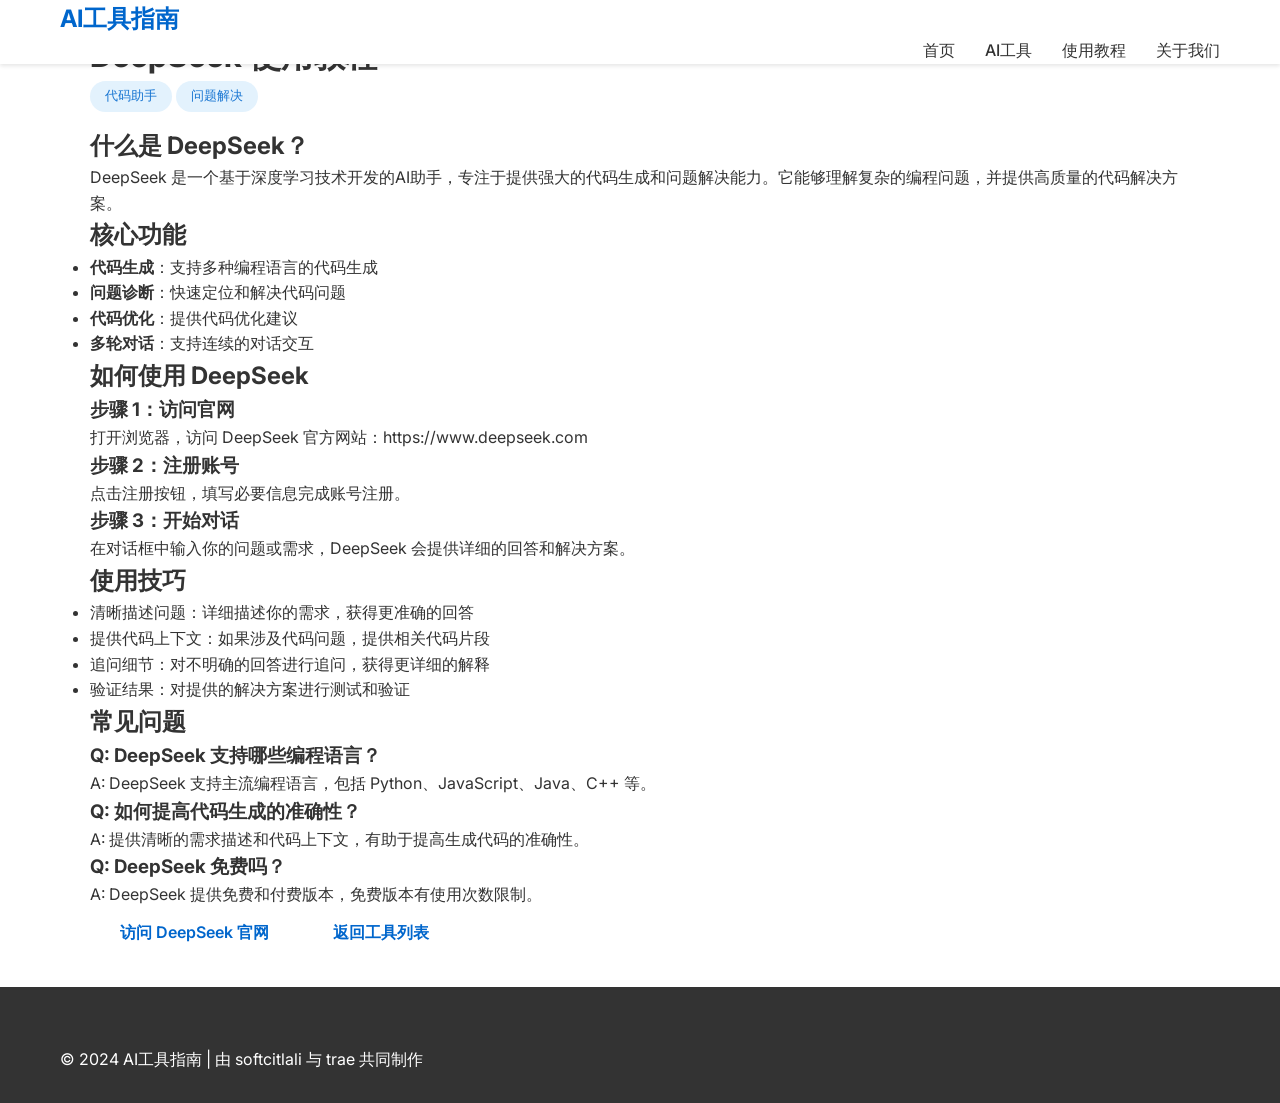
==== tutorials/deepseek-tutorial.html @ 182c031f "添加四个新AI工具：DeepSeek、豆包、Gemini、Sora" ====
<!DOCTYPE html>
<html lang="zh-CN">
<head>
    <meta charset="UTF-8">
    <meta name="viewport" content="width=device-width, initial-scale=1.0">
    <title>DeepSeek使用教程 | AI工具指南</title>
    <link rel="stylesheet" href="../style.css">
    <link href="https://fonts.googleapis.com/css2?family=Inter:wght@300;400;500;600;700&display=swap" rel="stylesheet">
</head>
<body>
    <header>
        <nav>
            <div class="container">
                <a href="../index.html" class="logo">AI工具指南</a>
                <ul class="nav-links">
                    <li><a href="../index.html#home">首页</a></li>
                    <li><a href="../index.html#tools">AI工具</a></li>
                    <li><a href="../index.html#tutorials">使用教程</a></li>
                    <li><a href="../index.html#about">关于我们</a></li>
                </ul>
            </div>
        </nav>
    </header>

    <main>
        <div class="container">
            <div class="tutorial-content">
                <h1>DeepSeek 使用教程</h1>
                <div class="tutorial-meta">
                    <span class="tutorial-tag">代码助手</span>
                    <span class="tutorial-tag">问题解决</span>
                </div>

                <h2>什么是 DeepSeek？</h2>
                <p>DeepSeek 是一个基于深度学习技术开发的AI助手，专注于提供强大的代码生成和问题解决能力。它能够理解复杂的编程问题，并提供高质量的代码解决方案。</p>

                <h2>核心功能</h2>
                <ul>
                    <li><strong>代码生成</strong>：支持多种编程语言的代码生成</li>
                    <li><strong>问题诊断</strong>：快速定位和解决代码问题</li>
                    <li><strong>代码优化</strong>：提供代码优化建议</li>
                    <li><strong>多轮对话</strong>：支持连续的对话交互</li>
                </ul>

                <h2>如何使用 DeepSeek</h2>
                <h3>步骤 1：访问官网</h3>
                <p>打开浏览器，访问 DeepSeek 官方网站：https://www.deepseek.com</p>

                <h3>步骤 2：注册账号</h3>
                <p>点击注册按钮，填写必要信息完成账号注册。</p>

                <h3>步骤 3：开始对话</h3>
                <p>在对话框中输入你的问题或需求，DeepSeek 会提供详细的回答和解决方案。</p>

                <h2>使用技巧</h2>
                <ul>
                    <li>清晰描述问题：详细描述你的需求，获得更准确的回答</li>
                    <li>提供代码上下文：如果涉及代码问题，提供相关代码片段</li>
                    <li>追问细节：对不明确的回答进行追问，获得更详细的解释</li>
                    <li>验证结果：对提供的解决方案进行测试和验证</li>
                </ul>

                <h2>常见问题</h2>
                <h3>Q: DeepSeek 支持哪些编程语言？</h3>
                <p>A: DeepSeek 支持主流编程语言，包括 Python、JavaScript、Java、C++ 等。</p>

                <h3>Q: 如何提高代码生成的准确性？</h3>
                <p>A: 提供清晰的需求描述和代码上下文，有助于提高生成代码的准确性。</p>

                <h3>Q: DeepSeek 免费吗？</h3>
                <p>A: DeepSeek 提供免费和付费版本，免费版本有使用次数限制。</p>

                <div class="tutorial-actions">
                    <a href="https://www.deepseek.com" target="_blank" class="btn">访问 DeepSeek 官网</a>
                    <a href="../index.html#tools" class="btn btn-secondary">返回工具列表</a>
                </div>
            </div>
        </div>
    </main>

    <footer>
        <div class="container">
            <p>&copy; 2024 AI工具指南 | 由 softcitlali 与 trae 共同制作</p>
        </div>
    </footer>
</body>
</html>
---- style.css ----
/* 全局样式 */
* {
    margin: 0;
    padding: 0;
    box-sizing: border-box;
}

body {
    font-family: 'Inter', sans-serif;
    line-height: 1.6;
    color: #333;
    background-color: #fff;
}

.container {
    max-width: 1200px;
    margin: 0 auto;
    padding: 0 20px;
}

/* 导航栏 */
nav {
    background-color: #fff;
    box-shadow: 0 2px 4px rgba(0,0,0,0.1);
    position: fixed;
    top: 0;
    left: 0;
    right: 0;
    z-index: 1000;
}

.nav-links {
    display: flex;
    list-style: none;
    justify-content: flex-end;
}

.nav-links li {
    margin-left: 30px;
}

.nav-links a {
    text-decoration: none;
    color: #333;
    font-weight: 500;
    transition: color 0.3s ease;
}

.nav-links a:hover {
    color: #0066cc;
}

.logo {
    font-size: 1.5rem;
    font-weight: 700;
    color: #0066cc;
    text-decoration: none;
}

/* 响应式导航 */
@media (max-width: 768px) {
    .nav-links {
        flex-direction: column;
        align-items: center;
        padding: 20px 0;
    }
    
    .nav-links li {
        margin: 10px 0;
    }
}

/* 英雄区域 */
.hero {
    background: linear-gradient(135deg, #0066cc 0%, #0099ff 100%);
    color: #fff;
    padding: 120px 0 80px;
    text-align: center;
}

.hero h1 {
    font-size: 3rem;
    margin-bottom: 20px;
    font-weight: 700;
}

.hero p {
    font-size: 1.2rem;
    margin-bottom: 30px;
    opacity: 0.9;
}

.btn {
    display: inline-block;
    background-color: #fff;
    color: #0066cc;
    padding: 12px 30px;
    border-radius: 50px;
    text-decoration: none;
    font-weight: 600;
    transition: all 0.3s ease;
}

.btn:hover {
    background-color: #f8f9fa;
    transform: translateY(-2px);
    box-shadow: 0 4px 12px rgba(0,0,0,0.15);
}

/* 通用部分样式 */
.section {
    padding: 80px 0;
}

.section h2 {
    font-size: 2.5rem;
    text-align: center;
    margin-bottom: 20px;
    color: #333;
}

.section p {
    text-align: center;
    max-width: 800px;
    margin: 0 auto 60px;
    color: #666;
}

/* 特性卡片 */
.features {
    display: grid;
    grid-template-columns: repeat(auto-fit, minmax(300px, 1fr));
    gap: 30px;
}

.feature-card {
    background-color: #f8f9fa;
    padding: 40px;
    border-radius: 10px;
    text-align: center;
    transition: transform 0.3s ease;
}

.feature-card:hover {
    transform: translateY(-5px);
    box-shadow: 0 10px 30px rgba(0,0,0,0.1);
}

.feature-icon {
    font-size: 3rem;
    margin-bottom: 20px;
}

.feature-card h3 {
    margin-bottom: 15px;
    color: #333;
}

/* 工具网格 */
.tool-grid {
    display: grid;
    grid-template-columns: repeat(auto-fit, minmax(250px, 1fr));
    gap: 30px;
}

.tool-card {
    background-color: #fff;
    border-radius: 10px;
    overflow: hidden;
    box-shadow: 0 4px 12px rgba(0,0,0,0.1);
    transition: transform 0.3s ease;
}

.tool-card:hover {
    transform: translateY(-5px);
    box-shadow: 0 10px 30px rgba(0,0,0,0.15);
}

.tool-icon {
    font-size: 4rem;
    text-align: center;
    padding: 30px 0;
    background-color: #f8f9fa;
    margin-bottom: 20px;
}

.tool-card img {
    width: 100%;
    height: 200px;
    object-fit: cover;
}

.tool-card h3 {
    padding: 20px;
    padding-bottom: 10px;
    color: #333;
}

.tool-card p {
    padding: 0 20px;
    padding-bottom: 20px;
    text-align: left;
    margin: 0;
    color: #666;
}

.tool-links {
    display: flex;
    flex-direction: column;
}

.tool-website {
    display: block;
    padding: 10px 20px;
    background-color: #f8f9fa;
    text-align: center;
    text-decoration: none;
    color: #333;
    font-weight: 500;
    transition: background-color 0.3s ease;
    border-bottom: 1px solid #e9ecef;
}

.tool-website:hover {
    background-color: #e9ecef;
}

.tool-link {
    display: block;
    padding: 10px 20px;
    background-color: #f8f9fa;
    text-align: center;
    text-decoration: none;
    color: #0066cc;
    font-weight: 500;
    transition: background-color 0.3s ease;
}

.tool-link:hover {
    background-color: #e9ecef;
}

/* 教程列表 */
.tutorial-list {
    display: flex;
    flex-direction: column;
    gap: 20px;
}

.tutorial-card {
    background-color: #fff;
    border-radius: 10px;
    overflow: hidden;
    box-shadow: 0 4px 12px rgba(0,0,0,0.1);
    transition: transform 0.3s ease;
}

.tutorial-card:hover {
    transform: translateY(-5px);
    box-shadow: 0 10px 30px rgba(0,0,0,0.15);
}

.tutorial-content {
    padding: 30px;
}

.tutorial-tag {
    display: inline-block;
    background-color: #e3f2fd;
    color: #1976d2;
    padding: 5px 15px;
    border-radius: 20px;
    font-size: 0.8rem;
    font-weight: 500;
    margin-bottom: 15px;
}

.tutorial-card h3 {
    margin-bottom: 15px;
    color: #333;
}

.tutorial-card p {
    text-align: left;
    margin: 0 0 20px;
    color: #666;
}

.tutorial-link {
    display: inline-block;
    color: #0066cc;
    font-weight: 500;
    text-decoration: none;
    transition: color 0.3s ease;
}

.tutorial-link:hover {
    color: #004c99;
}

/* 关于我们 */
.bg-light {
    background-color: #f8f9fa;
}

.contact-info {
    text-align: center;
    margin-top: 30px;
}

.contact-link {
    display: inline-block;
    margin-top: 10px;
    color: #0066cc;
    text-decoration: none;
    font-weight: 500;
}

.contact-link:hover {
    text-decoration: underline;
}

/* 页脚 */
footer {
    background-color: #333;
    color: #fff;
    padding: 60px 0 30px;
}

.footer-content {
    display: flex;
    justify-content: space-between;
    align-items: center;
    margin-bottom: 40px;
}

.footer-logo {
    font-size: 1.5rem;
    font-weight: 700;
}

.footer-links {
    display: flex;
    gap: 30px;
}

.footer-links a {
    color: #fff;
    text-decoration: none;
    transition: color 0.3s ease;
}

.footer-links a:hover {
    color: #0099ff;
}

.footer-bottom {
    text-align: center;
    padding-top: 30px;
    border-top: 1px solid #555;
    color: #999;
}

/* 教程详情样式 */
.tutorial-detail {
    background-color: #fff;
    border-radius: 10px;
    padding: 40px;
    margin-bottom: 40px;
    box-shadow: 0 4px 12px rgba(0,0,0,0.1);
}

.tutorial-detail h3 {
    font-size: 1.8rem;
    margin-bottom: 20px;
    color: #333;
}

.tutorial-detail .tutorial-tag {
    display: inline-block;
    background-color: #e3f2fd;
    color: #1976d2;
    padding: 5px 15px;
    border-radius: 20px;
    font-size: 0.8rem;
    font-weight: 500;
    margin-bottom: 20px;
}

.tutorial-content-full {
    line-height: 1.8;
}

.tutorial-content-full h4 {
    font-size: 1.3rem;
    margin-top: 30px;
    margin-bottom: 15px;
    color: #333;
}

.tutorial-content-full p {
    margin-bottom: 15px;
    text-align: left;
}

.tutorial-content-full strong {
    color: #333;
}

.tutorial-content-full ul {
    margin-left: 20px;
    margin-bottom: 20px;
}

.tutorial-content-full li {
    margin-bottom: 8px;
}

/* 响应式设计 */
@media (max-width: 768px) {
    .hero h1 {
        font-size: 2.5rem;
    }
    
    .section h2 {
        font-size: 2rem;
    }
    
    .footer-content {
        flex-direction: column;
        text-align: center;
        gap: 30px;
    }
    
    .footer-links {
        justify-content: center;
    }
    
    .tutorial-detail {
        padding: 20px;
    }
    
    .tutorial-detail h3 {
        font-size: 1.5rem;
    }
    
    .tutorial-content-full h4 {
        font-size: 1.1rem;
    }
}

@media (max-width: 480px) {
    .hero h1 {
        font-size: 2rem;
    }
    
    .section {
        padding: 60px 0;
    }
    
    .feature-card,
    .tool-card,
    .tutorial-card {
        padding: 20px;
    }
}
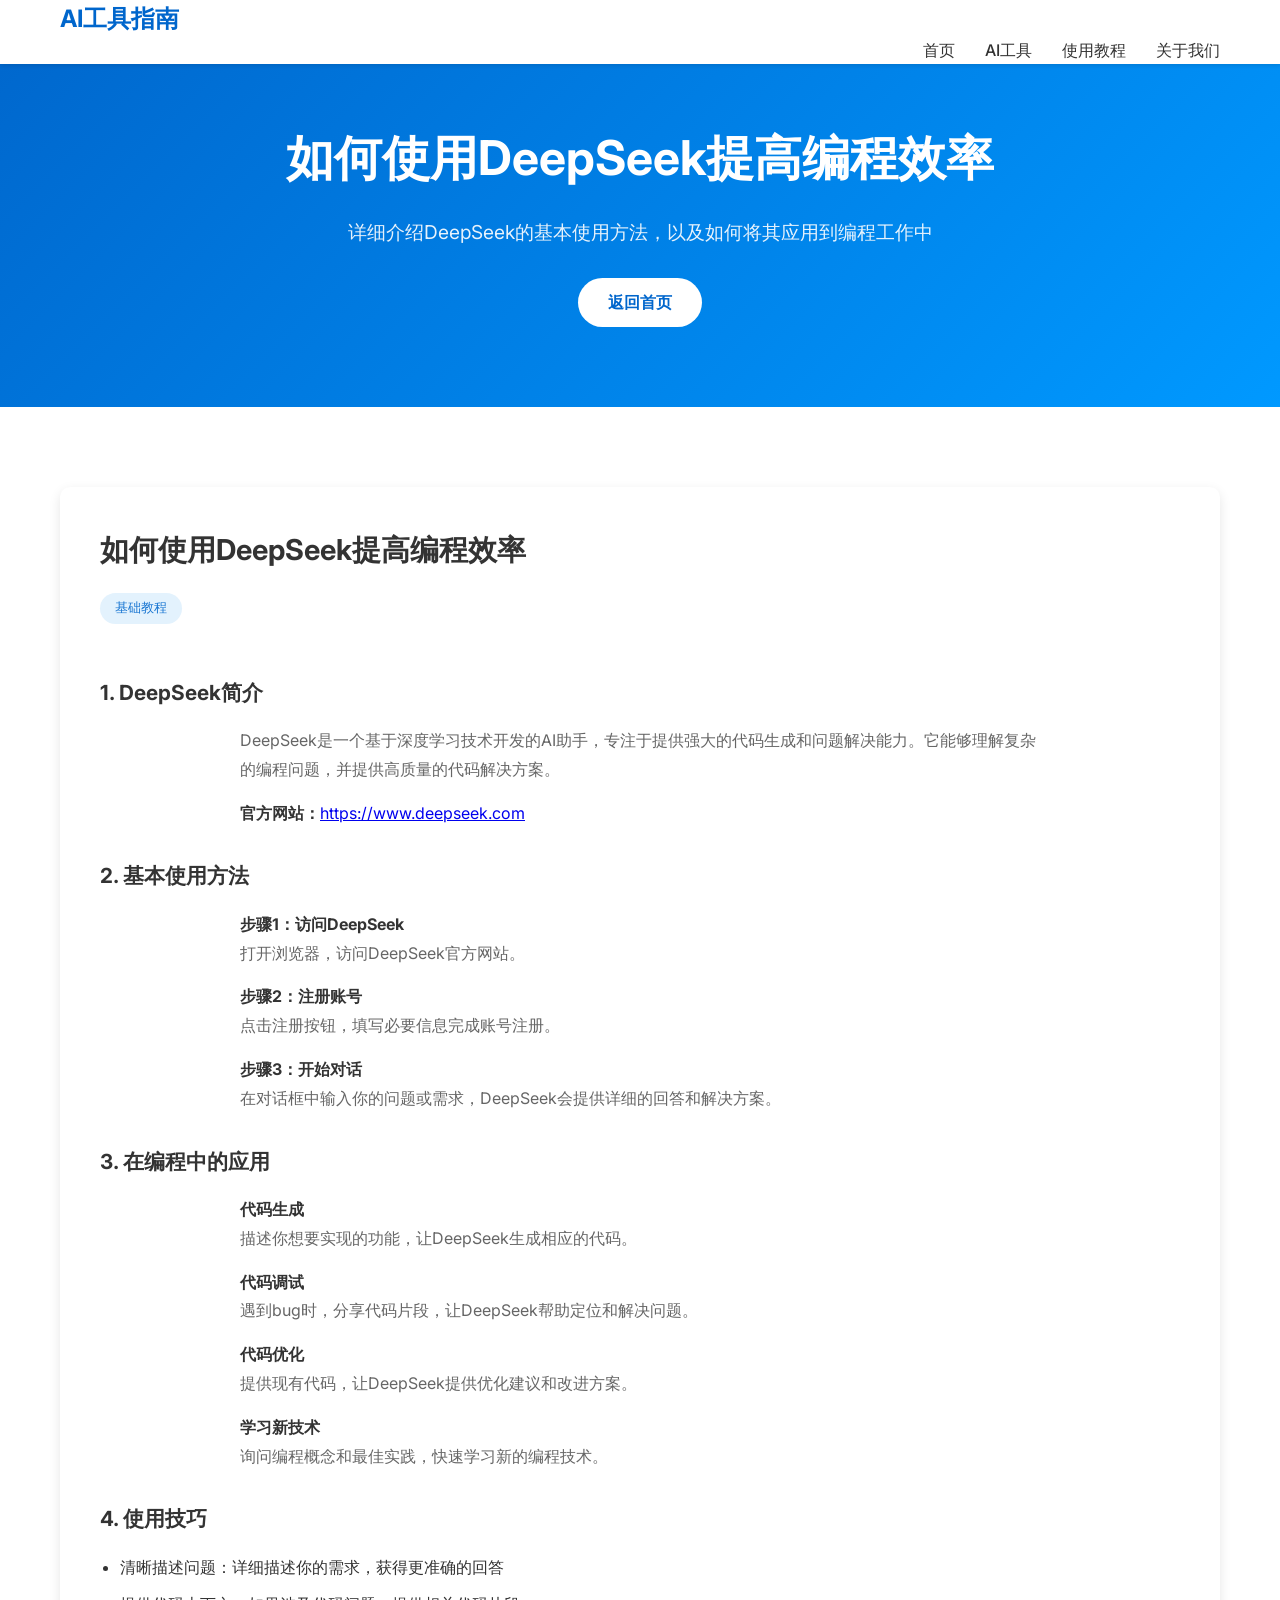
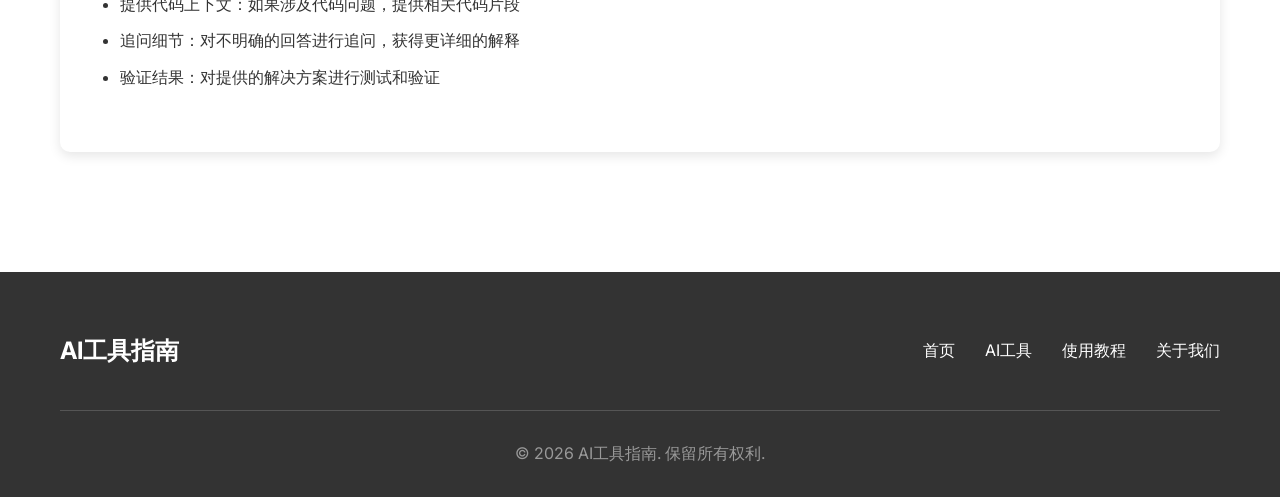
==== commit df683972: "统一新教程内容风格，与原有教程保持一致" ====
--- a/tutorials/deepseek-tutorial.html
+++ b/tutorials/deepseek-tutorial.html
@@ -3,7 +3,7 @@
 <head>
     <meta charset="UTF-8">
     <meta name="viewport" content="width=device-width, initial-scale=1.0">
-    <title>DeepSeek使用教程 | AI工具指南</title>
+    <title>如何使用DeepSeek提高编程效率 | AI工具指南</title>
     <link rel="stylesheet" href="../style.css">
     <link href="https://fonts.googleapis.com/css2?family=Inter:wght@300;400;500;600;700&display=swap" rel="stylesheet">
 </head>
@@ -20,67 +20,71 @@
                 </ul>
             </div>
         </nav>
+        <div class="hero">
+            <div class="container">
+                <h1>如何使用DeepSeek提高编程效率</h1>
+                <p>详细介绍DeepSeek的基本使用方法，以及如何将其应用到编程工作中</p>
+                <a href="../index.html" class="btn">返回首页</a>
+            </div>
+        </div>
     </header>
 
     <main>
-        <div class="container">
-            <div class="tutorial-content">
-                <h1>DeepSeek 使用教程</h1>
-                <div class="tutorial-meta">
-                    <span class="tutorial-tag">代码助手</span>
-                    <span class="tutorial-tag">问题解决</span>
-                </div>
-
-                <h2>什么是 DeepSeek？</h2>
-                <p>DeepSeek 是一个基于深度学习技术开发的AI助手，专注于提供强大的代码生成和问题解决能力。它能够理解复杂的编程问题，并提供高质量的代码解决方案。</p>
-
-                <h2>核心功能</h2>
-                <ul>
-                    <li><strong>代码生成</strong>：支持多种编程语言的代码生成</li>
-                    <li><strong>问题诊断</strong>：快速定位和解决代码问题</li>
-                    <li><strong>代码优化</strong>：提供代码优化建议</li>
-                    <li><strong>多轮对话</strong>：支持连续的对话交互</li>
-                </ul>
-
-                <h2>如何使用 DeepSeek</h2>
-                <h3>步骤 1：访问官网</h3>
-                <p>打开浏览器，访问 DeepSeek 官方网站：https://www.deepseek.com</p>
-
-                <h3>步骤 2：注册账号</h3>
-                <p>点击注册按钮，填写必要信息完成账号注册。</p>
-
-                <h3>步骤 3：开始对话</h3>
-                <p>在对话框中输入你的问题或需求，DeepSeek 会提供详细的回答和解决方案。</p>
-
-                <h2>使用技巧</h2>
-                <ul>
-                    <li>清晰描述问题：详细描述你的需求，获得更准确的回答</li>
-                    <li>提供代码上下文：如果涉及代码问题，提供相关代码片段</li>
-                    <li>追问细节：对不明确的回答进行追问，获得更详细的解释</li>
-                    <li>验证结果：对提供的解决方案进行测试和验证</li>
-                </ul>
-
-                <h2>常见问题</h2>
-                <h3>Q: DeepSeek 支持哪些编程语言？</h3>
-                <p>A: DeepSeek 支持主流编程语言，包括 Python、JavaScript、Java、C++ 等。</p>
-
-                <h3>Q: 如何提高代码生成的准确性？</h3>
-                <p>A: 提供清晰的需求描述和代码上下文，有助于提高生成代码的准确性。</p>
-
-                <h3>Q: DeepSeek 免费吗？</h3>
-                <p>A: DeepSeek 提供免费和付费版本，免费版本有使用次数限制。</p>
-
-                <div class="tutorial-actions">
-                    <a href="https://www.deepseek.com" target="_blank" class="btn">访问 DeepSeek 官网</a>
-                    <a href="../index.html#tools" class="btn btn-secondary">返回工具列表</a>
+        <section class="section">
+            <div class="container">
+                <div class="tutorial-detail">
+                    <h3>如何使用DeepSeek提高编程效率</h3>
+                    <span class="tutorial-tag">基础教程</span>
+                    <div class="tutorial-content-full">
+                        <h4>1. DeepSeek简介</h4>
+                        <p>DeepSeek是一个基于深度学习技术开发的AI助手，专注于提供强大的代码生成和问题解决能力。它能够理解复杂的编程问题，并提供高质量的代码解决方案。</p>
+                        <p><strong>官方网站：</strong><a href="https://www.deepseek.com" target="_blank">https://www.deepseek.com</a>
+                        
+                        <h4>2. 基本使用方法</h4>
+                        <p><strong>步骤1：访问DeepSeek</strong><br>
+                        打开浏览器，访问DeepSeek官方网站。</p>
+                        <p><strong>步骤2：注册账号</strong><br>
+                        点击注册按钮，填写必要信息完成账号注册。</p>
+                        <p><strong>步骤3：开始对话</strong><br>
+                        在对话框中输入你的问题或需求，DeepSeek会提供详细的回答和解决方案。</p>
+                        
+                        <h4>3. 在编程中的应用</h4>
+                        <p><strong>代码生成</strong><br>
+                        描述你想要实现的功能，让DeepSeek生成相应的代码。</p>
+                        <p><strong>代码调试</strong><br>
+                        遇到bug时，分享代码片段，让DeepSeek帮助定位和解决问题。</p>
+                        <p><strong>代码优化</strong><br>
+                        提供现有代码，让DeepSeek提供优化建议和改进方案。</p>
+                        <p><strong>学习新技术</strong><br>
+                        询问编程概念和最佳实践，快速学习新的编程技术。</p>
+                        
+                        <h4>4. 使用技巧</h4>
+                        <ul>
+                            <li>清晰描述问题：详细描述你的需求，获得更准确的回答</li>
+                            <li>提供代码上下文：如果涉及代码问题，提供相关代码片段</li>
+                            <li>追问细节：对不明确的回答进行追问，获得更详细的解释</li>
+                            <li>验证结果：对提供的解决方案进行测试和验证</li>
+                        </ul>
+                    </div>
                 </div>
             </div>
-        </div>
+        </section>
     </main>
 
     <footer>
         <div class="container">
-            <p>&copy; 2024 AI工具指南 | 由 softcitlali 与 trae 共同制作</p>
+            <div class="footer-content">
+                <div class="footer-logo">AI工具指南</div>
+                <div class="footer-links">
+                    <a href="../index.html#home">首页</a>
+                    <a href="../index.html#tools">AI工具</a>
+                    <a href="../index.html#tutorials">使用教程</a>
+                    <a href="../index.html#about">关于我们</a>
+                </div>
+            </div>
+            <div class="footer-bottom">
+                <p>&copy; 2026 AI工具指南. 保留所有权利.</p>
+            </div>
         </div>
     </footer>
 </body>
